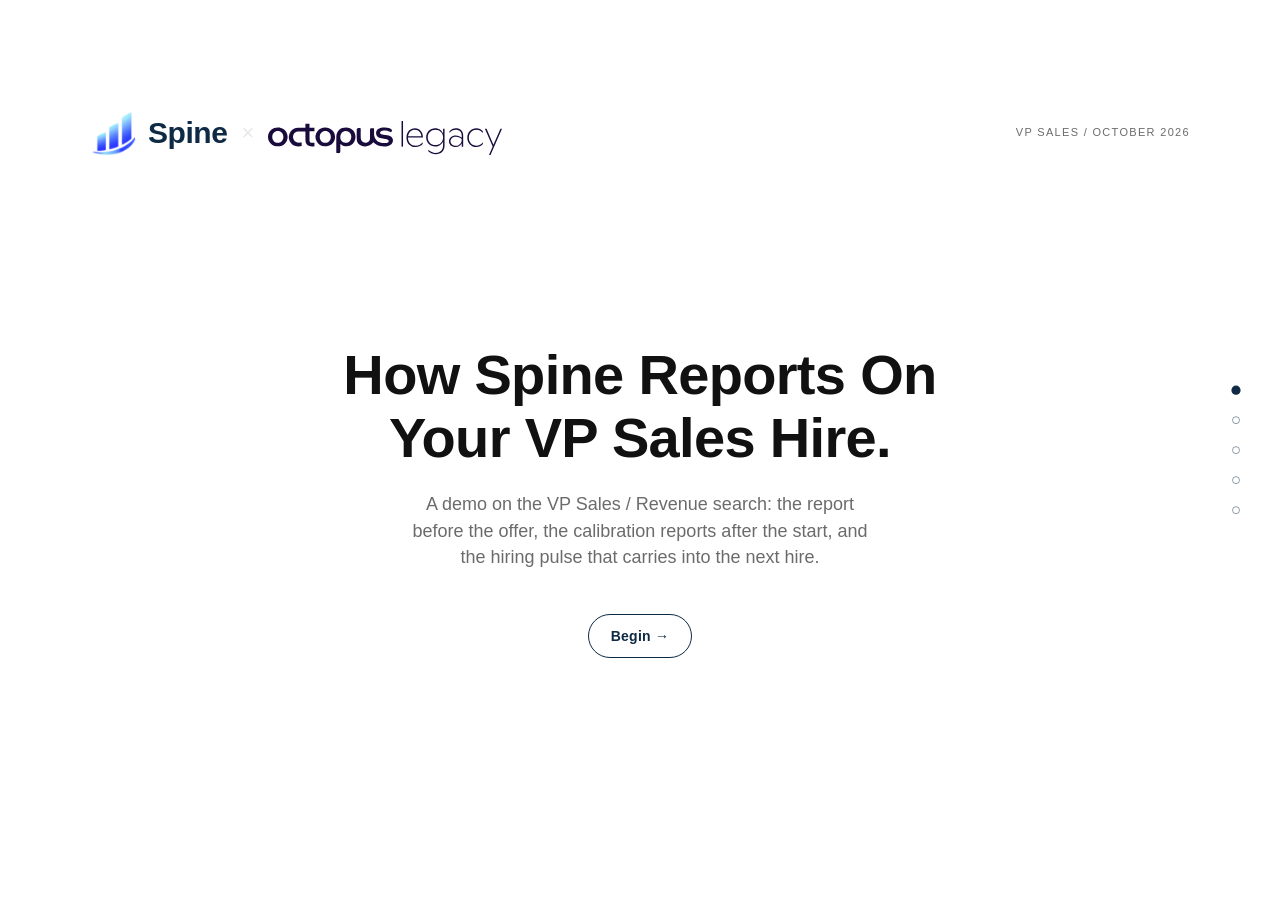
==== index.html @ 8cefb19d "Octopus Legacy reporting demo: VP Sales / Revenue Co-Authored-By: Claude Opus 5.5 <noreply@anthropic" ====
<!doctype html>
<html lang="en">
<head>
<meta charset="utf-8" />
<meta name="viewport" content="width=device-width,initial-scale=1" />
<title>Spine, Octopus Legacy</title>
<style>
  :root{
    --spine-icon-url:url("[data-uri]");
    --bg:#ffffff;
    --ink:#111111;
    --ink-soft:#2a2a2a;
    --navy:#0f2a44;
    --navy-soft:rgba(15,42,68,0.6);
    --muted:#6b6b6b;
    --rule:#e8e8e8;
    --rule-strong:#d8d8d8;
    --good:#2a6f3a;
    --bad:#a8201a;
    --warn:#b27a00;
    --paper:#fafaf8;
    --card-shadow:0 2px 8px rgba(15,42,68,0.04);
    --maxw:1100px;
  }

  *{box-sizing:border-box;}
  html,body{margin:0;padding:0;}
  html{scroll-behavior:smooth;}

  body{
    background:var(--bg);
    color:var(--ink);
    font-family:"Helvetica Neue", Helvetica, Arial, system-ui, sans-serif;
    font-size:15px;
    line-height:1.45;
    -webkit-font-smoothing:antialiased;
    -moz-osx-font-smoothing:grayscale;
  }

  .scroll-host{
    height:100vh;
    overflow-y:scroll;
    scroll-snap-type:y mandatory;
  }
  .scroll-host::-webkit-scrollbar{width:0;height:0;}

  section.snap{
    min-height:100vh;
    scroll-snap-align:start;
    padding:96px 32px;
    display:flex;
    flex-direction:column;
    justify-content:center;
  }
  .wrap{
    width:100%;
    max-width:var(--maxw);
    margin:0 auto;
  }

  /* TOPBAR — wordmark + meta on every section */
  .topbar{
    display:flex;
    align-items:center;
    justify-content:space-between;
    padding-bottom:28px;
  }
  .wordmark{
    display:inline-flex;
    align-items:center;
    gap:9px;
    color:#0f2a44;
    font-family:"Helvetica Neue", Helvetica, Arial, sans-serif;
    font-weight:600;
    font-size:22px;
    letter-spacing:-0.01em;
    text-decoration:none;
    line-height:1;
  }
  .spine-icon{
    display:inline-block;
    background-image:var(--spine-icon-url);
    background-repeat:no-repeat;
    background-size:contain;
    background-position:center;
    flex-shrink:0;
  }
  .wordmark .spine-icon{ width:38px; height:42px; }
  .wordmark.is-hero{ font-size:36px; gap:12px; letter-spacing:-0.015em; }
  .wordmark.is-hero .spine-icon{ width:46px; height:50px; }
  .doc-mast .spine-icon{ width:22px; height:24px; }
  .ev-mast .spine-icon{ width:14px; height:15px; }
  .thumb .th-mast .spine-icon, .stack-face .th-mast .spine-icon{ width:14px; height:15px; }
  /* Hero co-brand lockup — Spine × Beam */
  .cobrand{
    display:flex;
    align-items:center;
    gap:14px;
  }
  .cobrand .x{
    font-size:18px;
    font-weight:400;
    color:var(--rule);
    letter-spacing:-0.02em;
  }
  .cobrand .ft-mark{
    display:flex;
    align-items:center;
    gap:6px;
    font-size:18px;
    font-weight:700;
    color:var(--navy);
    letter-spacing:-0.005em;
    line-height:1;
  }
  .cobrand .ft-mark .ft-num{
    display:inline-block;
    background:var(--navy);
    color:#fff;
    padding:5px 8px 4px 8px;
    font-weight:800;
    font-size:14px;
    letter-spacing:0;
    line-height:1;
    border-radius:2px;
  }
  .cobrand.is-hero .ft-mark{ font-size:24px; }
  .cobrand.is-hero .ft-mark .ft-num{ font-size:18px; padding:6px 10px 5px 10px; }
  .cobrand.is-hero .x{ font-size:22px; }
  .cobrand .ft-mark.beam-mark{ display:inline-flex; align-items:center; }
  .cobrand .ft-mark.beam-mark img{ height:28px; width:auto; display:block; }
  .cobrand.is-hero .ft-mark.beam-mark img{ height:42px; }
  .meta{
    color:var(--muted);
    font-size:11px;
    letter-spacing:0.12em;
    text-transform:uppercase;
  }

  /* HERO */
  .hero-stage{
    flex:1;
    display:flex;
    flex-direction:column;
    align-items:center;
    justify-content:center;
    text-align:center;
    padding:24px 0 0 0;
  }
  .hero-stage h1{
    font-size:56px;
    font-weight:700;
    letter-spacing:-0.012em;
    color:var(--ink);
    margin:0 0 22px 0;
    line-height:1.12;
    max-width:22ch;
  }
  .hero-stage .sub{
    font-size:18px;
    color:var(--muted);
    margin:0 0 44px 0;
    max-width:46ch;
  }
  .pill{
    display:inline-flex;
    align-items:center;
    gap:8px;
    border:1px solid var(--navy);
    color:var(--navy);
    padding:11px 22px;
    border-radius:999px;
    font-size:14px;
    font-weight:600;
    text-decoration:none;
    letter-spacing:0.02em;
    transition:background .2s ease, color .2s ease;
  }
  .pill:hover{background:var(--navy); color:#fff;}
  .hero-stage .footnote{
    margin-top:80px;
    font-style:italic;
    color:var(--muted);
    font-size:13px;
  }

  /* EYEBROW + SECTION TITLE */
  .eyebrow{
    font-size:11px;
    color:var(--navy);
    text-transform:uppercase;
    letter-spacing:0.18em;
    font-weight:600;
    margin-bottom:14px;
  }
  h2.section-title{
    font-size:36px;
    font-weight:700;
    letter-spacing:-0.012em;
    line-height:1.12;
    margin:0 0 36px 0;
    color:var(--ink);
    max-width:24ch;
  }
  .body-copy{
    font-size:15.5px;
    color:var(--ink-soft);
    line-height:1.6;
    max-width:60ch;
    margin:0;
  }
  .body-copy + .body-copy{margin-top:12px;}

  /* TWO-COL — text + doc */
  .two-col{
    display:grid;
    grid-template-columns:40fr 55fr;
    gap:48px;
    align-items:center;
  }
  .two-col.flip{grid-template-columns:55fr 40fr;}
  .two-col .text-side{padding-top:0;}

  .doc-link{
    display:inline-flex;
    align-items:center;
    gap:8px;
    border:1px solid var(--navy);
    color:var(--navy);
    text-decoration:none;
    font-size:13px;
    font-weight:600;
    padding:9px 16px;
    margin-top:20px;
    letter-spacing:0.02em;
    transition:background .2s ease, color .2s ease;
  }
  .doc-link:hover{background:var(--navy); color:#fff;}

  /* SECTION 1 — three before/decide/after cards */
  .ctx-row{
    display:grid;
    grid-template-columns:repeat(3,1fr);
    gap:24px;
    margin-top:28px;
  }
  .ctx-card{
    background:#fff;
    border:1px solid var(--rule);
    box-shadow:var(--card-shadow);
    padding:28px;
    border-radius:4px;
  }
  .ctx-card .label{
    font-size:11px;
    color:var(--navy);
    text-transform:uppercase;
    letter-spacing:0.2em;
    font-weight:700;
    margin-bottom:18px;
  }
  .ctx-card .icon{
    width:44px;height:44px;
    display:block;
    margin-bottom:18px;
    color:var(--navy);
  }
  .ctx-card p{
    margin:0;
    font-size:14.5px;
    color:var(--ink-soft);
    line-height:1.55;
  }

  /* SLATE */
  .slate{
    display:grid;
    grid-template-columns:repeat(3,1fr);
    gap:48px;
    margin-bottom:48px;
  }
  .cand{display:flex; flex-direction:column; gap:14px;}
  .cand .name{
    font-size:18px;
    font-weight:700;
    color:var(--ink);
    letter-spacing:-0.01em;
  }
  .bar-row{display:flex; align-items:center; gap:14px;}
  .bar-track{
    width:200px;
    height:16px;
    background:#f3f3f3;
    border:1px solid var(--rule);
    position:relative;
    overflow:hidden;
  }
  .bar-fill{position:absolute; top:0;left:0;bottom:0;}
  .bar-pct{
    font-size:13px;
    color:var(--ink-soft);
    font-variant-numeric:tabular-nums;
    letter-spacing:0.02em;
  }
  .reco{
    font-size:12px;
    font-weight:700;
    letter-spacing:0.16em;
    text-transform:uppercase;
  }
  .reco.bad{color:var(--bad);}
  .reco.good{color:var(--good);}
  .read{
    font-size:14px;
    color:var(--muted);
    line-height:1.5;
    margin:0;
  }

  .callout{
    border:1px solid var(--navy);
    padding:28px 32px;
    text-align:center;
    font-size:18px;
    font-weight:700;
    color:var(--navy);
    letter-spacing:-0.01em;
    line-height:1.4;
    max-width:820px;
    margin:0 auto;
    background:#fff;
  }
  .callout .lede{display:block; color:var(--ink); font-weight:700;}
  .callout .tail{display:block; color:var(--navy); font-weight:700; margin-top:6px;}

  /* A4 — full-size doc preview */
  .a4{
    aspect-ratio: 1 / 1.414;
    background:#fff;
    border:1px solid var(--rule-strong);
    box-shadow:var(--card-shadow);
    padding:36px 40px;
    color:var(--ink);
    font-size:10.5px;
    line-height:1.5;
    position:relative;
    text-decoration:none;
    color:inherit;
    display:block;
  }
  .a4 .a4-top{
    display:flex;
    justify-content:space-between;
    align-items:center;
    margin-bottom:22px;
    padding-bottom:10px;
    border-bottom:1px solid var(--rule);
  }
  .a4 .a4-top .doc-mast{
    display:flex; align-items:center; gap:7px;
    color:var(--navy); font-weight:700;
    font-size:11px; letter-spacing:-0.01em;
  }
  .a4 .a4-top .doc-mark{
    font-size:8.5px;
    color:var(--muted);
    letter-spacing:0.16em;
    text-transform:uppercase;
  }
  .a4 h3{
    font-size:16px;
    font-weight:700;
    letter-spacing:-0.01em;
    color:var(--ink);
    margin:0 0 4px 0;
    line-height:1.2;
  }
  .a4 .a4-sub{
    font-size:10.5px;
    color:var(--muted);
    margin-bottom:14px;
    line-height:1.4;
  }
  .a4 .re{
    font-size:9.5px;
    color:var(--muted);
    text-transform:uppercase;
    letter-spacing:0.14em;
    margin-bottom:18px;
    border-top:1px solid var(--rule);
    border-bottom:1px solid var(--rule);
    padding:8px 0;
  }
  .a4 .re b{color:var(--navy); font-weight:600;}
  .a4 .re-row{display:flex; gap:24px; flex-wrap:wrap;}
  .a4 p{margin:0 0 9px 0;}
  .a4 p strong{color:var(--ink); font-weight:700;}
  .a4 .roman{
    border-top:1px solid var(--rule);
    padding-top:8px;
    margin-top:14px;
    margin-bottom:0;
    font-size:9.5px;
    color:var(--navy);
    font-weight:700;
    letter-spacing:0.14em;
    text-transform:uppercase;
  }
  .a4 .roman:first-of-type{margin-top:0;}
  .a4 .a4-foot{
    position:absolute;
    bottom:18px; left:40px; right:40px;
    display:flex;
    justify-content:space-between;
    font-size:8.5px;
    color:var(--muted);
    letter-spacing:0.14em;
    text-transform:uppercase;
    border-top:1px solid var(--rule);
    padding-top:8px;
  }

  /* Doc-link clickable cover */
  a.a4{transition:transform .25s ease, box-shadow .25s ease;}
  a.a4:hover{transform:translateY(-2px); box-shadow:0 6px 18px rgba(15,42,68,0.08);}

  /* Framework bars inside Doc 01 */
  .fw-row{display:flex; align-items:center; gap:8px; margin:5px 0;}
  .fw-row .fw-label{width:140px; font-size:9.5px; color:var(--ink-soft);}
  .fw-row .fw-bar{height:8px; background:var(--navy); border:none;}
  .fw-row .fw-pct{font-size:9.5px; color:var(--muted); width:30px; text-align:right;}
  .fw-row.boost .fw-bar{background:var(--navy);}
  .fw-row.boost .fw-label::after{content:" \2191"; color:var(--navy); font-weight:700;}

  /* Stack matrix inside Doc 02 */
  .mtx{width:100%; border-collapse:collapse; margin-top:6px; font-size:9.5px;}
  .mtx th{
    text-align:left;
    color:var(--navy);
    font-size:9px;
    letter-spacing:0.12em;
    text-transform:uppercase;
    font-weight:600;
    padding:5px 6px;
    border-bottom:1px solid var(--rule);
  }
  .mtx td{
    padding:5px 6px;
    border-bottom:1px solid var(--rule);
    color:var(--ink-soft);
  }
  .mtx td.cb{text-align:center;}
  .mtx .box{
    display:inline-block;
    width:11px; height:11px;
    border:1px solid var(--rule-strong);
    background:#fff;
  }
  .mtx td.lab{font-weight:600; color:var(--ink);}

  /* Score grid for Doc 03 */
  .score{margin-top:8px; font-size:9.5px;}
  .score-row{display:grid; grid-template-columns:140px repeat(5,28px); gap:6px; align-items:center; margin:3px 0;}
  .score-row .sl{color:var(--ink-soft);}
  .score-row .sb{
    height:18px;
    border:1px solid var(--rule-strong);
    background:#fff;
  }
  .score-head{display:grid; grid-template-columns:140px repeat(5,28px); gap:6px; margin-top:4px; font-size:8.5px; color:var(--muted); letter-spacing:0.12em; text-transform:uppercase;}
  .score-head .sl{visibility:hidden;}
  .score-head .sb{text-align:center;}
  .lined{
    margin-top:12px;
    border:1px solid var(--rule);
    height:42px;
    position:relative;
    background:
      repeating-linear-gradient(to bottom, transparent 0 13px, var(--rule) 13px 14px);
  }
  .lined .lined-lab{
    position:absolute;
    top:-7px; left:8px;
    background:#fff;
    padding:0 6px;
    font-size:8.5px;
    color:var(--navy);
    letter-spacing:0.14em;
    text-transform:uppercase;
    font-weight:600;
  }
  .cand-block{
    border-top:1px solid var(--rule);
    padding-top:10px;
    margin-top:12px;
  }
  .cand-block .cb-name{
    font-size:10px;
    color:var(--navy);
    letter-spacing:0.14em;
    text-transform:uppercase;
    font-weight:700;
    margin-bottom:6px;
  }

  /* SECTION 4 — evidence grid */
  /* SECTION 4 — candidate dossier as one stack, not eighteen icons */
  .stack{
    position:relative;
    width:100%;
    max-width:290px;
    height:330px;
    margin-left:auto;
  }
  .stack .sheet{
    position:absolute;
    width:250px;
    height:300px;
    border:1px solid var(--rule-strong);
    background:#fff;
  }
  .stack .sheet:nth-child(1){left:0;   top:28px; transform:rotate(-3deg);}
  .stack .sheet:nth-child(2){left:18px; top:14px; transform:rotate(1.8deg);}
  .stack .sheet:nth-child(3){left:38px; top:0;}
  .stack .stack-face{
    position:absolute;
    left:38px; top:0;
    width:250px;
    height:300px;
    border:1px solid var(--navy);
    background:#fff;
    padding:16px;
    display:flex;
    flex-direction:column;
    box-shadow:var(--card-shadow);
  }
  .stack .stack-face .th-lines{flex:1;}
  .stack .stack-face .th-foot{margin-top:auto;}

  .ev-foot{
    margin-top:24px;
    font-style:italic;
    color:var(--muted);
    font-size:13.5px;
  }

  .data-note{
    margin-top:12px;
    font-size:12px;
    line-height:1.45;
    color:var(--muted);
    max-width:120ch;
  }
  .data-note b{ color:var(--ink-soft); font-weight:700; }

  /* SECTION 7 — slate thumbnails */
  .thumbs-row{
    display:grid;
    grid-template-columns:repeat(4,1fr);
    gap:18px;
    margin-top:40px;
    align-items:stretch;
  }
  .thumb-side{
    width:100%;
    max-width:340px;
    justify-self:center;
    align-self:center;
  }
  .thumb-side .thumb{max-width:none;}
  .thumb.no-link{cursor:default;}
  .thumb{
    aspect-ratio: 14 / 19;
    background:#fff;
    border:1px solid var(--rule-strong);
    padding:14px 14px 12px;
    display:flex; flex-direction:column;
    text-decoration:none;
    color:inherit;
    box-shadow:var(--card-shadow);
    position:relative;
    transition:transform .2s ease, box-shadow .2s ease;
  }
  a.thumb:hover{transform:translateY(-2px); box-shadow:0 6px 16px rgba(15,42,68,0.1);}
  .thumb.recommend{border:2px solid var(--navy);}
  .thumb .th-mast, .stack-face .th-mast{
    display:flex; align-items:center; gap:6px;
    color:var(--navy); font-weight:700; font-size:11px;
    padding-bottom:8px;
    border-bottom:1px solid var(--rule);
    margin-bottom:10px;
  }
  .thumb .th-tag{
    display:inline-block;
    font-size:8.5px;
    color:#fff;
    background:var(--navy);
    padding:2px 6px;
    letter-spacing:0.16em;
    text-transform:uppercase;
    font-weight:700;
    margin-bottom:8px;
    align-self:flex-start;
  }
  .thumb .th-eyebrow, .stack-face .th-eyebrow{
    font-size:8.5px;
    color:var(--navy);
    letter-spacing:0.18em;
    text-transform:uppercase;
    font-weight:700;
    margin-bottom:6px;
  }
  .thumb .th-title, .stack-face .th-title{
    font-size:11.5px;
    font-weight:700;
    color:var(--ink);
    line-height:1.2;
    letter-spacing:-0.01em;
    margin-bottom:10px;
  }
  .thumb .th-lines, .stack-face .th-lines{flex:1; display:flex; flex-direction:column; gap:4px; justify-content:flex-start;}
  .thumb .th-lines span, .stack-face .th-lines span{height:2px; background:var(--rule); display:block;}
  .thumb .th-lines span:nth-child(odd), .stack-face .th-lines span:nth-child(odd){width:92%;}
  .thumb .th-lines span:nth-child(3n), .stack-face .th-lines span:nth-child(3n){width:78%;}
  .thumb .th-lines span:nth-child(5n), .stack-face .th-lines span:nth-child(5n){width:64%;}
  .thumb.slate-thumb .th-mini{
    display:grid; grid-template-columns:repeat(3,1fr); gap:6px;
    margin-top:8px;
  }
  .thumb.slate-thumb .th-mini .col{
    display:flex; flex-direction:column; gap:3px;
    padding:6px 4px;
    border:1px solid var(--rule);
  }
  .thumb.slate-thumb .col .nm{font-size:7.5px; font-weight:700; color:var(--ink); letter-spacing:-0.01em;}
  .thumb.slate-thumb .col .bb{height:4px; background:var(--rule);}
  .thumb.slate-thumb .col.a .bb{width:46%; background:var(--navy-soft);}
  .thumb.slate-thumb .col.b .bb{width:72%; background:var(--navy);}
  .thumb.slate-thumb .col.c .bb{width:22%; background:#cccccc;}
  .thumb .th-foot, .stack-face .th-foot{
    margin-top:auto; padding-top:8px;
    font-size:8px; color:var(--muted);
    letter-spacing:0.14em; text-transform:uppercase;
    border-top:1px solid var(--rule);
    display:flex; justify-content:space-between;
  }

  /* SECTION 8 — timeline + thumbnails + verdict */
  .timeline{margin-bottom:32px;}
  .tl-row{
    position:relative;
    display:grid;
    grid-template-columns:repeat(3,1fr);
    gap:0;
    align-items:start;
  }
  .tl-line{
    position:absolute;
    left:8%; right:8%;
    top:11px;
    height:1px;
    background:var(--rule);
    z-index:0;
  }
  .tl-arrow{
    position:absolute;
    left:83.4%; top:6px;
    transform:translateX(-19px);
    width:0;height:0;
    border-left:8px solid var(--navy);
    border-top:5px solid transparent;
    border-bottom:5px solid transparent;
  }
  .checkpoint{
    position:relative;
    z-index:1;
    text-align:center;
    padding:0 12px;
    display:flex; flex-direction:column; align-items:center;
  }
  .dot{
    width:22px;height:22px;
    border-radius:50%;
    background:#fff;
    border:1.5px solid var(--navy);
    margin:0 auto 14px auto;
    display:flex;align-items:center;justify-content:center;
    color:var(--navy);
    font-size:11px;
    font-weight:700;
  }
  .checkpoint .cp-label{
    font-size:13px;
    font-weight:700;
    color:var(--ink);
    letter-spacing:-0.005em;
    margin-bottom:4px;
  }
  .checkpoint .cp-cap{
    font-size:13px;
    color:var(--muted);
    margin-bottom:18px;
  }
  .checkpoint .thumb{width:100%; max-width:200px;}

  .verdict-row{
    display:grid;
    grid-template-columns:1fr 1fr;
    gap:24px;
    margin-top:28px;
  }
  .verdict-card{
    border:1px solid var(--rule);
    border-left:4px solid var(--navy);
    background:#fff;
    padding:22px 26px;
    box-shadow:var(--card-shadow);
  }
  .verdict-card.green{border-left-color:var(--good);}
  .verdict-card.amber{border-left-color:var(--warn);}
  a.verdict-card{text-decoration:none; color:inherit; cursor:pointer; transition:transform .2s ease, box-shadow .2s ease;}
  a.verdict-card:hover{transform:translateY(-2px); box-shadow:0 6px 16px rgba(15,42,68,0.1);}
  .verdict-card .vt{
    font-size:13px;
    font-weight:700;
    letter-spacing:0.05em;
    text-transform:uppercase;
    margin-bottom:10px;
  }
  .verdict-card.green .vt{color:var(--good);}
  .verdict-card.amber .vt{color:var(--warn);}
  .verdict-card p{
    margin:0;
    font-size:14px;
    color:var(--ink-soft);
    line-height:1.55;
  }

  /* Day-90 thumbnail special */
  .thumb.day90 .th-verdict{
    background:var(--navy);
    color:#fff;
    margin:-14px -14px 10px -14px;
    padding:10px 14px;
    display:flex; align-items:center; gap:10px;
  }
  .thumb.day90 .th-verdict .v-letter{
    font-size:22px; font-weight:700; letter-spacing:-0.02em;
  }
  .thumb.day90 .th-verdict .v-text{
    font-size:9px; line-height:1.3; color:rgba(255,255,255,0.85);
  }
  .thumb .status-row{display:flex; gap:6px; margin-top:6px;}
  .thumb .status-row .pip{
    flex:1; height:5px; background:var(--good);
  }
  .thumb .intervention{
    margin-top:10px;
    border-left:3px solid var(--warn);
    padding:5px 8px;
    background:#fbf6ec;
    font-size:8px;
    color:var(--ink);
    letter-spacing:0.04em;
    line-height:1.35;
  }
  .thumb .intervention b{color:var(--warn); letter-spacing:0.14em; text-transform:uppercase; font-size:7.5px; display:block; margin-bottom:2px;}
  .thumb .ttsd{
    display:grid; grid-template-columns:repeat(3,1fr);
    gap:4px; margin-top:8px;
  }
  .thumb .ttsd .lab{
    font-size:7.5px;
    color:var(--navy);
    letter-spacing:0.14em;
    text-transform:uppercase;
    font-weight:700;
    text-align:center;
  }

  /* SECTION 9 — offer */
  .offer-row{
    display:grid;
    grid-template-columns:1fr 1fr;
    gap:32px;
    align-items:stretch;
  }
  .offer-card{
    background:#fff;
    border:1px solid var(--rule);
    padding:38px 40px;
    box-shadow:var(--card-shadow);
    display:flex; flex-direction:column;
  }
  .offer-card h3{
    font-size:24px;
    font-weight:700;
    color:var(--navy);
    margin:0 0 10px 0;
    letter-spacing:-0.01em;
  }
  .offer-card .lead{
    color:var(--ink-soft);
    font-size:15px;
    line-height:1.55;
    margin:0 0 22px 0;
  }
  .offer-bullets{list-style:none; padding:0; margin:0 0 22px 0;}
  .offer-bullets li{
    display:flex; gap:12px;
    margin-bottom:14px;
    font-size:14px;
    color:var(--ink-soft);
    line-height:1.5;
  }
  .offer-bullets .b-num{
    flex:0 0 22px;
    width:22px; height:22px;
    border-radius:50%;
    border:1.5px solid var(--navy);
    color:var(--navy);
    font-size:11px; font-weight:700;
    display:flex; align-items:center; justify-content:center;
    margin-top:1px;
  }
  .fee-table{
    width:100%;
    border-collapse:collapse;
    margin:0 0 20px 0;
    font-size:14px;
    color:var(--ink-soft);
  }
  .fee-table thead th{
    font-size:10.5px;
    letter-spacing:0.14em;
    text-transform:uppercase;
    font-weight:700;
    color:var(--muted);
    text-align:left;
    padding:0 0 6px 0;
    border-bottom:1px solid var(--ink);
  }
  .fee-table thead th:last-child{text-align:right;}
  .fee-table tbody td{
    padding:7px 0;
    border-bottom:1px solid #f0f0f0;
  }
  .fee-table tbody td:last-child{
    text-align:right;
    font-weight:700;
    color:var(--navy);
  }
  .offer-card hr{
    border:none;
    border-top:1px solid var(--rule);
    margin:14px 0 18px 0;
  }
  .fee-eyebrow{
    font-size:11px;
    color:var(--navy);
    letter-spacing:0.18em;
    text-transform:uppercase;
    font-weight:700;
    margin-bottom:6px;
  }
  .fee{
    font-size:32px;
    font-weight:700;
    color:var(--navy);
    letter-spacing:-0.015em;
    line-height:1;
    margin-bottom:8px;
  }
  .fee-fine{font-size:13px; color:var(--muted); margin:0;}
  .offer-card .guarantee{
    margin-top:18px;
    font-style:italic;
    color:var(--muted);
    font-size:13px;
    line-height:1.5;
  }

  .cta-card{
    text-align:left;
    justify-content:center;
  }
  .cta-card h3{margin-bottom:14px;}
  .cta-card .cta-body{
    color:var(--ink-soft);
    font-size:15.5px;
    line-height:1.55;
    margin:0 0 28px 0;
  }
  .cta-btn{
    display:inline-flex;
    align-items:center; gap:10px;
    background:var(--navy);
    color:#fff;
    text-decoration:none;
    padding:14px 22px;
    font-size:15px;
    font-weight:600;
    letter-spacing:0.01em;
    align-self:flex-start;
    transition:background .2s ease;
  }
  .cta-btn:hover{background:#0a1c2e;}
  .cta-foot{
    margin-top:18px;
    color:var(--muted);
    font-size:13px;
  }

  /* FOOTER */
  footer{
    border-top:1px solid var(--rule);
    padding:24px 32px;
    text-align:left;
  }
  footer .wrap{
    color:var(--muted);
    font-size:12px;
    letter-spacing:0.04em;
  }

  /* SIDE NAV */
  .sidenav{
    position:fixed;
    left:28px;
    top:50%;
    transform:translateY(-50%);
    z-index:50;
    display:flex;
    flex-direction:column;
    gap:14px;
  }
  .sidenav button{
    all:unset;
    display:flex;
    align-items:center;
    gap:12px;
    cursor:pointer;
    color:var(--navy);
    font-size:11px;
    text-transform:uppercase;
    letter-spacing:0.16em;
    opacity:0.45;
    transition:opacity .25s ease;
  }
  .sidenav button:hover{opacity:1;}
  .sidenav .sd-dot{
    width:8px;height:8px;
    border-radius:50%;
    border:1.25px solid var(--navy);
    background:transparent;
    transition:background .25s ease, transform .25s ease;
    flex:0 0 auto;
  }
  .sidenav button.active{opacity:1;}
  .sidenav button.active .sd-dot{background:var(--navy); transform:scale(1.15);}
  .sidenav .sd-label{
    white-space:nowrap;
    transition:opacity .25s ease, max-width .25s ease;
    max-width:0;
    overflow:hidden;
    opacity:0;
  }
  .sidenav button:hover .sd-label{
    max-width:240px;
    opacity:1;
  }

  /* COMPACT — slides 3, 6, 7, 9 (fit without scrolling) */
  section.snap.compact{padding-top:64px !important; padding-bottom:64px !important;}
  section.snap.compact .topbar{margin-bottom:18px;}
  section.snap.compact .eyebrow{margin-bottom:10px;}
  section.snap.compact h2.section-title{font-size:30px; margin-bottom:22px;}
  section.snap.compact .body-copy{font-size:14.5px; line-height:1.55;}
  section.snap.compact .body-copy + .body-copy{margin-top:9px;}
  section.snap.compact .two-col, section.snap.compact .two-col.flip{gap:48px !important;}
  section.snap.compact .a4{max-height:520px !important;}
  section.snap#sec-2 .slate{margin-bottom:20px;}
  section.snap#sec-2 .callout{padding:18px 24px; margin-bottom:24px;}
  section.snap#sec-2 .thumbs-row{gap:16px;}
  section.snap#sec-2 .cand{gap:10px;}

  /* Slate entry animation — bars sweep + text fades in when sec-7 enters viewport */
  section.snap#sec-2 .cand .bar-fill{
    transform:scaleX(0);
    transform-origin:left center;
    transition:transform 1.1s cubic-bezier(0.22, 1, 0.36, 1);
  }
  section.snap#sec-2 .cand .bar-pct,
  section.snap#sec-2 .cand .reco,
  section.snap#sec-2 .cand .read{
    opacity:0;
    transform:translateY(6px);
    transition:opacity 0.55s ease, transform 0.55s ease;
  }
  section.snap#sec-2 .callout{
    opacity:0;
    transform:translateY(8px);
    transition:opacity 0.7s ease, transform 0.7s ease;
  }
  section.snap#sec-2.is-visible .cand .bar-fill{transform:scaleX(1);}
  section.snap#sec-2.is-visible .cand .bar-pct,
  section.snap#sec-2.is-visible .cand .reco,
  section.snap#sec-2.is-visible .cand .read{
    opacity:1;
    transform:translateY(0);
  }
  section.snap#sec-2.is-visible .callout{
    opacity:1;
    transform:translateY(0);
    transition-delay:1.55s;
  }
  /* Cross-candidate stagger — Candidate 1 → Candidate 2 → Candidate 3 */
  section.snap#sec-2.is-visible .cand:nth-child(1) .bar-fill{transition-delay:0.15s;}
  section.snap#sec-2.is-visible .cand:nth-child(2) .bar-fill{transition-delay:0.55s;}
  section.snap#sec-2.is-visible .cand:nth-child(3) .bar-fill{transition-delay:0.95s;}
  section.snap#sec-2.is-visible .cand:nth-child(1) .bar-pct,
  section.snap#sec-2.is-visible .cand:nth-child(1) .reco{transition-delay:0.45s;}
  section.snap#sec-2.is-visible .cand:nth-child(1) .read{transition-delay:0.65s;}
  section.snap#sec-2.is-visible .cand:nth-child(2) .bar-pct,
  section.snap#sec-2.is-visible .cand:nth-child(2) .reco{transition-delay:0.85s;}
  section.snap#sec-2.is-visible .cand:nth-child(2) .read{transition-delay:1.05s;}
  section.snap#sec-2.is-visible .cand:nth-child(3) .bar-pct,
  section.snap#sec-2.is-visible .cand:nth-child(3) .reco{transition-delay:1.25s;}
  section.snap#sec-2.is-visible .cand:nth-child(3) .read{transition-delay:1.45s;}

  /* SEC-8 — one continuous sweep, eased the same way as the sec-7 slate bars:
     soft start, cruise, soft settle. Thumbnails stay static. */
  @keyframes tl-walk{
    0%   {left:8%;    opacity:0;}
    5%   {opacity:1;}
    100% {left:83.4%; opacity:1;}
  }
  @keyframes tl-draw{
    from {transform:scaleX(0);}
    to   {transform:scaleX(.898);}
  }
  section.snap#sec-3 .tl-line{
    transform:scaleX(0);
    transform-origin:left center;
  }
  section.snap#sec-3 .tl-arrow{opacity:0;}
  section.snap#sec-3 .checkpoint:nth-child(5) .dot{ font-size:9px; letter-spacing:-0.04em; min-width:22px; max-width:22px; flex:0 0 22px; overflow:hidden; }
  section.snap#sec-3 .checkpoint .dot{
    opacity:0;
    transform:scale(.82);
    transition:opacity .55s ease, transform .55s cubic-bezier(0.22, 1, 0.36, 1);
  }
  section.snap#sec-3 .checkpoint .cp-label,
  section.snap#sec-3 .checkpoint .cp-cap{
    opacity:0;
    transform:translateY(6px);
    transition:opacity .55s ease, transform .55s ease;
  }

  section.snap#sec-3.is-visible .tl-line{
    animation:tl-draw 2.6s ease-in-out forwards;
  }
  section.snap#sec-3.is-visible .tl-arrow{
    animation:tl-walk 2.6s ease-in-out forwards;
  }
  section.snap#sec-3.is-visible .checkpoint .dot,
  section.snap#sec-3.is-visible .checkpoint .cp-label,
  section.snap#sec-3.is-visible .checkpoint .cp-cap{opacity:1; transform:none;}
  /* .tl-row children: .tl-line, .tl-arrow, then the three checkpoints.
     The eased arrow reaches 45 / 90 / 180 at 0.61s, 1.39s and 2.60s. */
  section.snap#sec-3.is-visible .checkpoint:nth-child(3) .dot{transition-delay:.42s;}
  section.snap#sec-3.is-visible .checkpoint:nth-child(3) .cp-label{transition-delay:.56s;}
  section.snap#sec-3.is-visible .checkpoint:nth-child(3) .cp-cap{transition-delay:.64s;}
  section.snap#sec-3.is-visible .checkpoint:nth-child(4) .dot{transition-delay:1.20s;}
  section.snap#sec-3.is-visible .checkpoint:nth-child(4) .cp-label{transition-delay:1.34s;}
  section.snap#sec-3.is-visible .checkpoint:nth-child(4) .cp-cap{transition-delay:1.42s;}
  section.snap#sec-3.is-visible .checkpoint:nth-child(5) .dot{transition-delay:2.36s;}
  section.snap#sec-3.is-visible .checkpoint:nth-child(5) .cp-label{transition-delay:2.50s;}
  section.snap#sec-3.is-visible .checkpoint:nth-child(5) .cp-cap{transition-delay:2.58s;}

  @media (prefers-reduced-motion: reduce){
    section.snap#sec-2 .cand .bar-fill,
    section.snap#sec-2 .cand .bar-pct,
    section.snap#sec-2 .cand .reco,
    section.snap#sec-2 .cand .read,
    section.snap#sec-2 .callout,
    section.snap#sec-3 .tl-line,
    section.snap#sec-3 .tl-arrow,
    section.snap#sec-3 .checkpoint .dot,
    section.snap#sec-3 .checkpoint .cp-label,
    section.snap#sec-3 .checkpoint .cp-cap{
      opacity:1 !important;
      transition:none !important;
      animation:none !important;
    }
    section.snap#sec-2 .cand .bar-fill,
    section.snap#sec-2 .cand .bar-pct,
    section.snap#sec-2 .cand .reco,
    section.snap#sec-2 .cand .read,
    section.snap#sec-2 .callout,
    section.snap#sec-3 .checkpoint .dot,
    section.snap#sec-3 .checkpoint .cp-label,
    section.snap#sec-3 .checkpoint .cp-cap{transform:none !important;}
    section.snap#sec-3 .tl-line{transform:scaleX(.898) !important;}
    section.snap#sec-3 .tl-arrow{transform:translateX(-19px) !important;}
  }

  section.snap#sec-3.compact .timeline{margin-bottom:20px;}
  section.snap#sec-3.compact .checkpoint .thumb{max-width:180px;}
  section.snap#sec-5.compact .offer-card{padding:26px 30px;}
  section.snap#sec-5 .fee-table{margin-bottom:16px;}
  section.snap#sec-5 .offer-bullets li{margin-bottom:11px;}
  section.snap#sec-5 .offer-card .lead{margin-bottom:16px;}
  section.snap#sec-5.compact .fee{font-size:36px; margin:6px 0;}

  /* RESPONSIVENESS */
  @media (max-width:1000px){
    .ctx-row, .slate, .verdict-row, .offer-row, .thumbs-row{grid-template-columns:1fr; gap:20px;}
    .two-col, .two-col.flip{grid-template-columns:1fr;}
    .stack{margin:0 auto;}
    h2.section-title{font-size:28px;}
    .hero-stage h1{font-size:40px;}
  }

  /* PHONES — the side nav and the masthead meta both collide with content
     at this width, so drop them and let the copy have the full column. */
  @media (max-width:700px){
    .sidenav{display:none !important;}
    .topbar .meta{display:none;}
    section.snap{padding:56px 20px;}
    .hero-stage h1{font-size:32px; max-width:100%;}
    .hero-stage .sub{font-size:16px; margin-bottom:32px;}
    .hero-stage .footnote{margin-top:44px; font-size:12px;}
    .cobrand.is-hero .ft-mark.beam-mark img{height:34px;}
    h2.section-title{font-size:25px;}
    .body-copy{font-size:14.5px;}
    .stack{max-width:230px; height:265px;}
    .stack .sheet, .stack .stack-face{width:200px; height:240px;}
    .stack .sheet:nth-child(2){left:14px;}
    .stack .sheet:nth-child(3), .stack .stack-face{left:28px;}

    /* Document thumbnails are 14:19, so at full phone width they become
       475px tall and blow the section out. Cap and centre them. */
    .thumb-side .thumb{max-width:230px; margin:0 auto;}
    .thumbs-row{grid-template-columns:1fr 1fr; gap:14px; margin-top:26px;}
    .slate{gap:26px; margin-bottom:26px;}

    /* Step 07: a three-column timeline does not survive 390px. Stack it. */
    section.snap#sec-3 .tl-row{grid-template-columns:1fr; gap:26px;}
    section.snap#sec-3 .tl-line,
    section.snap#sec-3 .tl-arrow{display:none;}
    section.snap#sec-3 .checkpoint{padding:0;}
    section.snap#sec-3 .checkpoint .thumb{max-width:230px; margin:0 auto;}
    section.snap#sec-3.compact .checkpoint .thumb{max-width:230px;}
    /* With the arrow gone, do not hold the checkpoints back on a delay. */
    section.snap#sec-3 .checkpoint .dot,
    section.snap#sec-3 .checkpoint .cp-label,
    section.snap#sec-3 .checkpoint .cp-cap{
      opacity:1 !important; transform:none !important; transition-delay:0s !important;
    }
  }

  /* PRINT */
  @page{size: Letter landscape; margin: 0.5in;}
  @media print{
    html, body{background:#fff !important; height:auto !important; overflow:visible !important; -webkit-print-color-adjust:exact; print-color-adjust:exact;}
    .sidenav{display:none !important;}
    .scroll-host{height:auto !important; overflow:visible !important; scroll-snap-type:none !important; display:block !important;}
    section.snap{min-height:0 !important; height:auto !important; padding:24px 0 !important; display:block !important; break-before:page; page-break-before:always; break-inside:avoid; page-break-inside:avoid;}
    section.snap:first-of-type{break-before:auto; page-break-before:auto;}
    .wrap{max-width:none !important; width:100% !important;}
    .a4{aspect-ratio:auto !important;}
    .a4 .a4-foot{position:static !important; margin-top:14px;}
    .verdict-row, .offer-row, .thumbs-row, .ctx-row, .slate{break-inside:avoid; page-break-inside:avoid;}
    a.a4, .thumb, .stack .stack-face{box-shadow:none !important;}
  }

  mark{ background:#fff59d; color:inherit; padding:0 2px; border-radius:2px;
        -webkit-print-color-adjust:exact; print-color-adjust:exact; }

  /* Octopus Legacy text mark */
  .cobrand .ft-mark.ol-mark{ font-size:26px; font-weight:700; color:var(--ink); letter-spacing:-0.01em; }
  .cobrand.is-hero .ft-mark.ol-mark{ font-size:30px; }
  /* Hiring pulse */
  .pulse-row{ display:grid; grid-template-columns:repeat(3,1fr); gap:0; margin-top:28px; position:relative; }
  .pulse-card{ background:#fff; border:1px solid var(--rule); box-shadow:var(--card-shadow); padding:24px 26px; margin-right:28px; position:relative; }
  .pulse-card:last-child{ margin-right:0; }
  .pulse-card:not(:last-child)::after{ content:"\2192"; position:absolute; right:-24px; top:50%; transform:translateY(-50%); color:var(--navy); font-weight:700; font-size:20px; }
  .pulse-card .step{ font-size:11px; color:var(--navy); text-transform:uppercase; letter-spacing:0.2em; font-weight:700; margin-bottom:8px; }
  .pulse-card h4{ font-size:17px; margin:0 0 12px 0; color:var(--ink); letter-spacing:-0.01em; }
  .pulse-card .k{ font-size:11px; color:var(--muted); text-transform:uppercase; letter-spacing:0.14em; font-weight:700; margin:12px 0 4px 0; }
  .pulse-card p{ margin:0; font-size:14px; color:var(--ink-soft); line-height:1.5; }
  .pulse-card.next{ border-style:dashed; box-shadow:none; }
  .pulse-cta{ display:flex; gap:16px; margin-top:28px; flex-wrap:wrap; }
  @media (max-width:900px){
    .pulse-row{ grid-template-columns:1fr; gap:28px; }
    .pulse-card{ margin-right:0; }
    .pulse-card:not(:last-child)::after{ content:"\2193"; right:auto; left:50%; top:auto; bottom:-26px; transform:translateX(-50%); }
  }
  mark.rev{ background:#e9d5ff; color:inherit; padding:0 2px; -webkit-print-color-adjust:exact; print-color-adjust:exact; }
  .cobrand .ft-mark.ol-logo img{ height:24px; width:auto; display:block; }
  .cobrand.is-hero .ft-mark.ol-logo img{ height:34px; }
  .cobrand .ft-mark.ol-logo{ position:relative; top:5px; }
  .cobrand .ft-mark.ol-logo.rev-box{ outline:3px solid #e9d5ff; outline-offset:6px; }
  @media (max-width:700px){
    .cobrand.is-hero{ flex-wrap:wrap; row-gap:10px; }
    .cobrand.is-hero .ft-mark.ol-logo img{ height:22px; }
    .cobrand .ft-mark.ol-logo{ top:3px; }
  }
  .reco.mid{ color:var(--warn); }
  @media (min-width:701px){
    section.snap#sec-2 .thumbs-row{ display:flex; justify-content:center; gap:40px; margin-top:44px; }
    section.snap#sec-2 .thumbs-row .thumb{ width:240px; flex:0 0 240px; }
  }
</style>
</head>
<body>


<!-- SVG icon sprite -->
<svg width="0" height="0" style="position:absolute" aria-hidden="true" focusable="false">
  <defs>
    <symbol id="ic-search" viewBox="0 0 48 48">
      <g fill="none" stroke="currentColor" stroke-width="2.4" stroke-linecap="round" stroke-linejoin="round">
        <circle cx="21" cy="21" r="11"></circle>
        <line x1="29" y1="29" x2="38" y2="38"></line>
      </g>
    </symbol>
    <symbol id="ic-check" viewBox="0 0 48 48">
      <g fill="none" stroke="currentColor" stroke-width="2.4" stroke-linecap="round" stroke-linejoin="round">
        <circle cx="24" cy="24" r="16"></circle>
        <polyline points="16,25 22,31 33,18"></polyline>
      </g>
    </symbol>
    <symbol id="ic-clock" viewBox="0 0 48 48">
      <g fill="none" stroke="currentColor" stroke-width="2.4" stroke-linecap="round" stroke-linejoin="round">
        <circle cx="24" cy="24" r="16"></circle>
        <polyline points="24,14 24,24 32,28"></polyline>
      </g>
    </symbol>
  </defs>
</svg>

<!-- SIDE NAV -->
<nav class="sidenav" aria-label="Section navigation">
  <button data-target="sec-1" class="active"><span class="sd-dot"></span><span class="sd-label">What does Spine do?</span></button>
  <button data-target="sec-2"><span class="sd-dot"></span><span class="sd-label">The decision report</span></button>
  <button data-target="sec-3"><span class="sd-dot"></span><span class="sd-label">Calibrate &amp; validate</span></button>
  <button data-target="sec-4"><span class="sd-dot"></span><span class="sd-label">Building your hiring pulse</span></button>
  <button data-target="sec-5"><span class="sd-dot"></span><span class="sd-label">The terms</span></button>
</nav>

<main class="scroll-host" id="scroller">

  <!-- SECTION 0 — Hero -->
  <section class="snap" id="sec-0" data-screen-label="00 Hero">
    <div class="wrap" style="display:flex; flex-direction:column; flex:1;">
      <div class="topbar">
        <div class="cobrand is-hero">
          <a class="wordmark is-hero" href="#sec-0" style="font-size: 30px;">
            <span class="spine-icon" aria-hidden="true"></span>
            <span>Spine</span>
          </a>
          <span class="x">×</span>
          <span class="ft-mark ol-logo" style="display:inline-flex;align-items:center;"><img src="assets/octopus-legacy-logo.svg" alt="Octopus Legacy"></span>
        </div>
        <div class="meta">VP SALES / OCTOBER 2026</div>
      </div>
      <div class="hero-stage">
        <h1>How Spine Reports On<br>Your VP Sales Hire.</h1>
        <p class="sub">A demo on the VP Sales / Revenue search: the report before the offer, the calibration reports after the start, and the hiring pulse that carries into the next hire.</p>
        <a class="pill" href="#sec-1">Begin →</a>
      </div>
    </div>
  </section>

  <!-- SECTION 1 — What Spine does -->
  <section class="snap" id="sec-1" data-screen-label="01 What Spine does">
    <div class="wrap">
      <div class="topbar">
        <a class="wordmark" href="#sec-0"><span class="spine-icon" aria-hidden="true"></span><span>Spine</span></a>
        
      </div>
      <div class="eyebrow">What does Spine do?</div>
      <h2 class="section-title">We find the right leader, then prove the hire works.</h2>
      <p class="body-copy">Octopus Legacy went from about 40 people to 200 in a few years, and the leadership team is now catching up with the business. The VP Sales / Revenue sets how the partnership channel and its team of about 20 scale towards 50,000 cases.</p>
      <p class="body-copy">A hire at this level is too expensive to judge on a CV and a good final round. Spine puts every hire in writing: what the evidence says before the offer, how the person is tracking once they start, and what that teaches you about the next hire.</p>

      <div class="ctx-row">
        <div class="ctx-card">
          <svg class="icon" viewBox="0 0 48 48"><use href="#ic-search"></use></svg>
          <div class="label">Evidence-led decision making</div>
          <p>One decision report per final candidate and a side-by-side final round review. Every claim cites its evidence.</p>
        </div>
        <div class="ctx-card">
          <svg class="icon" viewBox="0 0 48 48"><use href="#ic-clock"></use></svg>
          <div class="label">Calibrate &amp; validate your hire</div>
          <p>A calibration report at Day 30, 60 and 90 against the outcomes agreed at kick-off: on track, off track, and what to change.</p>
        </div>
        <div class="ctx-card">
          <svg class="icon" viewBox="0 0 48 48"><use href="#ic-check"></use></svg>
          <div class="label">Building your hiring pulse</div>
          <p>Each verdict feeds Octopus Legacy&rsquo;s hiring pulse, so the bar for the next hire is written from evidence.</p>
        </div>
      </div>
    </div>
  </section>

  <!-- SECTION 2 — Decision report -->
  <section class="snap compact" id="sec-2" data-screen-label="02 Decision report">
    <div class="wrap">
      <div class="topbar">
        <a class="wordmark" href="#sec-0"><span class="spine-icon" aria-hidden="true"></span><span>Spine</span></a>
        
      </div>
      <div class="eyebrow">The decision report</div>
      <h2 class="section-title">Three final candidates. One recommendation, in writing.</h2>

      <div class="slate">
        <div class="cand">
          <div class="name">Candidate 1</div>
          <div class="bar-row">
            <div class="bar-track"><div class="bar-fill" style="width:46%; background:rgba(15,42,68,0.6);"></div></div>
            <div class="bar-pct">APP 30–46%</div>
          </div>
          <div class="reco mid">Worth a second look</div>
          <p class="read">Strong enterprise software record. Every partnership was signed by a product that sold itself, with no service behind it to scale.</p>
        </div>
        <div class="cand">
          <div class="name">Candidate 2</div>
          <div class="bar-row">
            <div class="bar-track"><div class="bar-fill" style="width:76%; background:#0f2a44;"></div></div>
            <div class="bar-pct">APP 60–76%</div>
          </div>
          <div class="reco good">Strong recommend</div>
          <p class="read">Built a pension-provider referral channel at a consumer fintech from nothing to a third of new customers. Consultative with older customers.</p>
        </div>
        <div class="cand">
          <div class="name">Candidate 3</div>
          <div class="bar-row">
            <div class="bar-track"><div class="bar-fill" style="width:34%; background:#cccccc;"></div></div>
            <div class="bar-pct">APP 18–34%</div>
          </div>
          <div class="reco bad">Decline</div>
          <p class="read">Best in the room. Two references describe pressure on customers to hit the number, the profile that has not worked here before.</p>
        </div>
      </div>

      <div class="callout">
        <span class="lede">Candidate 3 gave the best interview.</span>
        <span class="tail">Candidate 2 has the stronger track record, and is the better hire.</span>
      </div>

      <div class="thumbs-row">
        <a class="thumb" href="docs/01 - Final Round Review.html" target="_blank" rel="noopener">
          <div class="th-mast"><span class="spine-icon" aria-hidden="true"></span><span>Spine</span></div>
          <div class="th-eyebrow">Final round review</div>
          <div class="th-title">All three candidates</div>
          <div class="th-lines"><span></span><span></span><span></span><span></span><span></span><span></span><span></span></div>
          <div class="th-foot"><span>Doc 01</span><span>1 page</span></div>
        </a>
        <a class="thumb recommend" href="docs/02 - Decision Report - Candidate 2.html" target="_blank" rel="noopener">
          <div class="th-mast"><span class="spine-icon" aria-hidden="true"></span><span>Spine</span></div>
          <span class="th-tag">Recommend</span><div class="th-eyebrow">Decision report</div>
          <div class="th-title">Candidate 2</div>
          <div class="th-lines"><span></span><span></span><span></span><span></span><span></span><span></span><span></span></div>
          <div class="th-foot"><span>Doc 02</span><span>Strong rec.</span></div>
        </a>
      </div>

      <p class="data-note"><b>APP (A-Player Probability):</b> how likely we think each candidate is to become a top performer in this role.</p>
    </div>
  </section>

  <!-- SECTION 3 — Day 30/60/90 -->
  <section class="snap compact" id="sec-3" data-screen-label="03 Day 30 60 90">
    <div class="wrap">
      <div class="topbar">
        <a class="wordmark" href="#sec-0"><span class="spine-icon" aria-hidden="true"></span><span>Spine</span></a>
        
      </div>
      <div class="eyebrow">Calibrate &amp; validate your hire</div>
      <h2 class="section-title">We validate the hire alongside you for 3 months.</h2>
      <p class="body-copy" style="max-width:80ch; margin-bottom:32px;">Most leadership hires that fail show it in the first three months, long after a recruiter has been paid and gone. For a VP Sales / Revenue we track three signals from Day 1: partners signed, referral cases flowing from those partners, and the AE and AM hires made and ramping. Each calibration report says whether the hire is on track and what to change.</p>

      <div class="timeline">
        <div class="tl-row">
          <div class="tl-line"></div>
          <div class="tl-arrow"></div>

          <div class="checkpoint">
            <div class="dot">30</div>
            <div class="cp-label">Day 30: First read</div>
            <div class="cp-cap">On track</div>
            <div class="thumb no-link" aria-label="Day 30 calibration report, not included in this example">
              <div class="th-mast"><span class="spine-icon" aria-hidden="true"></span><span>Spine</span></div>
              <div class="th-eyebrow">Day 30 report</div>
              <div class="th-title">Candidate 2</div>
              <div class="ttsd"><div class="lab">Partners</div><div class="lab">Cases</div><div class="lab">Team</div></div>
              <div class="status-row"><span class="pip"></span><span class="pip"></span><span class="pip"></span></div>
              <div class="th-foot"><span>Calibration 1</span><span>Day 30</span></div>
            </div>
          </div>

          <div class="checkpoint">
            <div class="dot">60</div>
            <div class="cp-label">Day 60: Early signs</div>
            <div class="cp-cap">Partners ahead, cases behind</div>
            <div class="thumb no-link" aria-label="Day 60 calibration report, not included in this example">
              <div class="th-mast"><span class="spine-icon" aria-hidden="true"></span><span>Spine</span></div>
              <div class="th-eyebrow">Day 60 report</div>
              <div class="th-title">Candidate 2</div>
              <div class="ttsd"><div class="lab">Partners</div><div class="lab">Cases</div><div class="lab">Team</div></div>
              <div class="status-row"><span class="pip"></span><span class="pip" style="background:var(--warn)"></span><span class="pip"></span></div>
              <div class="intervention"><b>Change recommended</b>Fix the referral handoff.</div>
              <div class="th-foot"><span>Calibration 2</span><span>Day 60</span></div>
            </div>
          </div>

          <div class="checkpoint">
            <div class="dot">90</div>
            <div class="cp-label">Day 90: Verdict</div>
            <div class="cp-cap">On track</div>
            <a class="thumb day90" href="docs/03 - Day 90 Report - Candidate 2.html" target="_blank" rel="noopener" aria-label="Open the Day 90 report">
              <div class="th-verdict">
                <span class="v-letter">&#10003;</span>
                <span class="v-text">On track to be a top performer.</span>
              </div>
              <div class="th-eyebrow">Day 90 report</div>
              <div class="th-title">Candidate 2</div>
              <div class="th-lines"><span></span><span></span><span></span><span></span><span></span></div>
              <div class="th-foot"><span>Calibration 3</span><span>Day 90</span></div>
            </a>
          </div>
        </div>
      </div>

      <div class="verdict-row">
        <a class="verdict-card green" href="docs/03 - Day 90 Report - Candidate 2.html" target="_blank" rel="noopener" aria-label="Open the Day 90 report">
          <div class="vt">Verdict: on track</div>
          <p>Four partners signed, one more than planned, and four new team members hired. What we predicted before the hire turned out to be right.</p>
        </a>
        <div class="verdict-card amber">
          <div class="vt">What we fixed at Day 60</div>
          <p>Partners were sending people over, and too few became customers because they waited days for a call back. We suggested passing them straight to an advisor. Three weeks later, sign-ups were back on track.</p>
        </div>
      </div>

    </div>
  </section>

  <!-- SECTION 4 — Hiring pulse -->
  <section class="snap compact" id="sec-4" data-screen-label="04 Hiring pulse">
    <div class="wrap">
      <div class="topbar">
        <a class="wordmark" href="#sec-0"><span class="spine-icon" aria-hidden="true"></span><span>Spine</span></a>
        
      </div>
      <div class="eyebrow">Building your hiring pulse</div>
      <h2 class="section-title">Every hire makes your next one sharper.</h2>
      <p class="body-copy" style="max-width:80ch;">Each hire builds the hiring pulse for who works well at Octopus Legacy: which archetypes succeed, which warning signs were real, and what the next seat needs. It takes on average 3-5 leadership hires to build a predictive &amp; tailored hiring pulse.</p>

      <div class="pulse-row">
        <div class="pulse-card">
          <div class="step">Hire 1</div>
          <h4>VP Sales / Revenue</h4>
          <div class="k">What we learned</div>
          <p>Customers here want a patient guide. Partners only work when the people they send get a quick call back.</p>
        </div>
        <div class="pulse-card">
          <div class="step">Hire 2</div>
          <h4>Head of Customer &amp; Service Delivery</h4>
          <div class="k">What changed</div>
          <p>We look for the same patient style, and test how fast they get a partner&rsquo;s customer to an advisor.</p>
        </div>
        <div class="pulse-card next">
          <div class="step">Hire 3</div>
          <h4>The rest of the team</h4>
          <div class="k">Where we start</div>
          <p>From what has already worked at Octopus Legacy, before a job description is written.</p>
        </div>
      </div>


    </div>
  </section>

  <!-- SECTION 5 — Terms -->
  <section class="snap compact" id="sec-5" data-screen-label="05 The terms">
    <div class="wrap">
      <div class="topbar">
        <a class="wordmark" href="#sec-0"><span class="spine-icon" aria-hidden="true"></span><span>Spine</span></a>
        
      </div>
      <div class="eyebrow">The terms</div>
      <h2 class="section-title">One fee, fixed in advance. All reporting included.</h2>

      <div class="offer-row">
        <div class="offer-card">
          <h3>Placement fee</h3>
          <p class="lead"><b>20% of the role&rsquo;s target compensation, fixed as a set amount once the band is agreed.</b> No retainer. Nothing payable unless a Spine candidate starts.</p>
          <ul class="offer-bullets">
            <li><span class="b-num">1</span><span>Fixed fee: it does not move with the final offer, so we have no interest in pushing a salary up.</span></li>
            <li><span class="b-num">2</span><span>Before the offer: a decision report on every final candidate and a one-page final round review.</span></li>
            <li><span class="b-num">3</span><span>Calibration phase: calibration reports at Day 30, 60 and 90, building Octopus Legacy&rsquo;s hiring pulse for your next hires.</span></li>
            <li><span class="b-num">4</span><span>12-month guarantee: if the hire leaves within a year, we run the search again at no fee.</span></li>
          </ul>
        </div>

        <div class="offer-card cta-card">
          <h3>Start with VP Sales / Revenue.</h3>
          <p class="cta-body">One kick-off with the people who will judge the hire, by meeting or a short hiring form, then a shortlist within seven to ten working days. The Day 90 verdict then sets the bar for your Head of Customer &amp; Service Delivery hire.</p>
          <a class="cta-btn" href="mailto:lucas@withspine.co?subject=Octopus%20Legacy%20%C3%97%20Spine">Get started →</a>
        </div>
      </div>
    </div>
  </section>

  <!-- FOOTER -->
  <footer>
    <div class="wrap">Spine / Octopus Legacy / October 2026</div>
  </footer>

</main>

<script>
  (function(){
    var scroller = document.getElementById('scroller');
    var sectionIds = ['sec-1','sec-2','sec-3','sec-4','sec-5'];
    var sections = sectionIds.map(function(id){ return document.getElementById(id); });
    var buttons = Array.prototype.slice.call(document.querySelectorAll('.sidenav button'));

    function setActive(idx){
      buttons.forEach(function(b,i){
        if(i===idx) b.classList.add('active'); else b.classList.remove('active');
      });
    }

    buttons.forEach(function(b){
      b.addEventListener('click', function(){
        var t = document.getElementById(b.getAttribute('data-target'));
        if(!t) return;
        scroller.scrollTo({top: t.offsetTop, behavior:'smooth'});
      });
    });

    // Smooth-scroll in-page anchor links inside the scroll-host
    document.querySelectorAll('a[href^="#sec-"]').forEach(function(a){
      a.addEventListener('click', function(e){
        var href = a.getAttribute('href');
        var t = document.querySelector(href);
        if(t && scroller.contains(t)){
          e.preventDefault();
          scroller.scrollTo({top: t.offsetTop, behavior:'smooth'});
        }
      });
    });

    var io = new IntersectionObserver(function(entries){
      var best = null;
      entries.forEach(function(e){
        if(!best || e.intersectionRatio > best.intersectionRatio) best = e;
      });
      if(best && best.isIntersecting){
        var idx = sections.indexOf(best.target);
        if(idx !== -1) setActive(idx);
      }
    }, { root: scroller, threshold: [0.35, 0.55, 0.75] });

    sections.forEach(function(s){ if(s) io.observe(s); });

    // Slate + timeline animations — replay each time the section enters the viewport
    var animated = ['sec-2','sec-3'].map(function(id){ return document.getElementById(id); }).filter(Boolean);
    if (animated.length) {
      var animIO = new IntersectionObserver(function(entries){
        entries.forEach(function(e){
          var rootH = (scroller && scroller.clientHeight) || window.innerHeight;
          var shown = e.intersectionRect.height;
          // On a phone a section can be several viewports tall, so its ratio never
          // reaches 0.4. Fall back to how much of the viewport it fills.
          if (e.isIntersecting && (e.intersectionRatio >= 0.4 || shown >= rootH * 0.5)) {
            e.target.classList.add('is-visible');
          } else if (!e.isIntersecting || (e.intersectionRatio < 0.1 && shown < rootH * 0.15)) {
            e.target.classList.remove('is-visible');
          }
        });
      }, { root: scroller, threshold: [0, 0.05, 0.1, 0.2, 0.3, 0.4, 0.6] });
      animated.forEach(function(el){ animIO.observe(el); });
    }

  })();
</script>

<script>
// Preserve preview auth token (query string) when opening doc pages in a new tab.
(function(){
  document.addEventListener('click', function(e){
    var a = e.target.closest && e.target.closest('a[href^="docs/"]');
    if(!a) return;
    e.preventDefault();
    try {
      var u = new URL(a.getAttribute('href'), location.href);
      if(location.search) u.search = location.search;
      window.open(u.href, '_blank', 'noopener');
    } catch(err){
      window.open(a.href, '_blank', 'noopener');
    }
  }, true);
})();
</script>

<!-- TWEAKS PANEL -->
<style>
  .tweaks-panel{
    position:fixed; right:24px; bottom:24px; z-index:200;
    width:280px; background:#fff;
    border:1px solid var(--rule-strong); border-radius:6px;
    box-shadow:0 12px 40px rgba(15,42,68,0.18);
    font-family:'Helvetica Neue', Helvetica, Arial, sans-serif;
    color:var(--ink); padding:16px 16px 14px;
    display:none;
  }
  .tweaks-panel.visible{display:block;}
  .tweaks-panel .tp-head{
    display:flex; align-items:center; justify-content:space-between;
    margin-bottom:14px;
  }
  .tweaks-panel .tp-title{
    font-size:11px; font-weight:700; color:var(--navy);
    text-transform:uppercase; letter-spacing:0.16em;
  }
  .tweaks-panel .tp-close{
    all:unset; cursor:pointer; color:var(--muted); font-size:18px; line-height:1;
    padding:0 4px;
  }
  .tweaks-panel .tp-close:hover{color:var(--navy);}
  .tweaks-panel .tp-row{margin-bottom:12px;}
  .tweaks-panel .tp-row:last-child{margin-bottom:0;}
  .tweaks-panel .tp-label{
    display:flex; justify-content:space-between; align-items:center;
    font-size:11px; color:var(--muted); margin-bottom:6px;
    text-transform:uppercase; letter-spacing:0.08em;
  }
  .tweaks-panel .tp-label b{color:var(--ink); font-weight:600; letter-spacing:0;}
  .tweaks-panel input[type="range"]{width:100%;}
  .tweaks-panel .tp-seg{
    display:flex; border:1px solid var(--rule-strong); border-radius:4px; overflow:hidden;
  }
  .tweaks-panel .tp-seg button{
    all:unset; flex:1; text-align:center; padding:6px 0;
    font-size:12px; cursor:pointer; color:var(--ink);
    border-left:1px solid var(--rule-strong);
  }
  .tweaks-panel .tp-seg button:first-child{border-left:none;}
  .tweaks-panel .tp-seg button.active{background:var(--navy); color:#fff;}
</style>
<div class="tweaks-panel" id="tweaks-panel" role="dialog" aria-label="Tweaks">
  <div class="tp-head">
    <div class="tp-title">Tweaks</div>
    <button class="tp-close" id="tp-close" aria-label="Close">×</button>
  </div>
  <div class="tp-row">
    <div class="tp-label"><span>Section nav</span><b id="tp-nav-side-val">Left</b></div>
    <div class="tp-seg" id="tp-nav-side">
      <button data-val="left">Left</button>
      <button data-val="right">Right</button>
      <button data-val="hidden">Hidden</button>
    </div>
  </div>
  <div class="tp-row">
    <div class="tp-label"><span>Doc preview width</span><b><span id="tp-doc-w-val">430</span>px</b></div>
    <input id="tp-doc-w" type="range" min="320" max="560" step="5">
  </div>
  <div class="tp-row">
    <div class="tp-label"><span>Doc preview height</span><b><span id="tp-doc-h-val">608</span>px</b></div>
    <input id="tp-doc-h" type="range" min="440" max="780" step="5">
  </div>
  <div class="tp-row">
    <div class="tp-label"><span>Two-col gap</span><b><span id="tp-gap-val">56</span>px</b></div>
    <input id="tp-gap" type="range" min="24" max="120" step="2">
  </div>
  <div class="tp-row">
    <div class="tp-label"><span>Section padding</span><b><span id="tp-pad-val">96</span>px</b></div>
    <input id="tp-pad" type="range" min="48" max="200" step="4">
  </div>
</div>

<script>
(function(){
  var TWEAKS = /*EDITMODE-BEGIN*/{
    "navSide": "right",
    "docW": 455,
    "docH": 515,
    "gap": 74,
    "pad": 108
  }/*EDITMODE-END*/;

  var panel = document.getElementById('tweaks-panel');
  var styleEl = document.createElement('style');
  styleEl.id = '__tweaks-runtime';
  document.head.appendChild(styleEl);

  function apply(){
    var navCss;
    if (TWEAKS.navSide === 'hidden') {
      navCss = '.sidenav{display:none !important;}';
    } else if (TWEAKS.navSide === 'right') {
      navCss = '.sidenav{left:auto !important; right:28px !important;}';
    } else {
      navCss = '.sidenav{right:auto !important; left:28px !important;}';
    }
    styleEl.textContent = [
      navCss,
      '.a4{max-width:' + TWEAKS.docW + 'px !important; max-height:' + TWEAKS.docH + 'px !important;}',
      '.two-col, .two-col.flip{gap:' + TWEAKS.gap + 'px !important;}',
      'section.snap{padding-top:' + TWEAKS.pad + 'px !important; padding-bottom:' + TWEAKS.pad + 'px !important;}'
    ].join('\n');

    // Sync UI
    document.querySelectorAll('#tp-nav-side button').forEach(function(b){
      b.classList.toggle('active', b.dataset.val === TWEAKS.navSide);
    });
    document.getElementById('tp-nav-side-val').textContent =
      TWEAKS.navSide.charAt(0).toUpperCase() + TWEAKS.navSide.slice(1);
    document.getElementById('tp-doc-w').value = TWEAKS.docW;
    document.getElementById('tp-doc-w-val').textContent = TWEAKS.docW;
    document.getElementById('tp-doc-h').value = TWEAKS.docH;
    document.getElementById('tp-doc-h-val').textContent = TWEAKS.docH;
    document.getElementById('tp-gap').value = TWEAKS.gap;
    document.getElementById('tp-gap-val').textContent = TWEAKS.gap;
    document.getElementById('tp-pad').value = TWEAKS.pad;
    document.getElementById('tp-pad-val').textContent = TWEAKS.pad;
  }

  function update(edits){
    Object.assign(TWEAKS, edits);
    apply();
    try {
      window.parent.postMessage({type:'__edit_mode_set_keys', edits: edits}, '*');
    } catch(e){}
  }

  // Wire controls
  document.querySelectorAll('#tp-nav-side button').forEach(function(b){
    b.addEventListener('click', function(){ update({navSide: b.dataset.val}); });
  });
  document.getElementById('tp-doc-w').addEventListener('input', function(e){
    update({docW: parseInt(e.target.value, 10)});
  });
  document.getElementById('tp-doc-h').addEventListener('input', function(e){
    update({docH: parseInt(e.target.value, 10)});
  });
  document.getElementById('tp-gap').addEventListener('input', function(e){
    update({gap: parseInt(e.target.value, 10)});
  });
  document.getElementById('tp-pad').addEventListener('input', function(e){
    update({pad: parseInt(e.target.value, 10)});
  });

  // Edit mode protocol
  window.addEventListener('message', function(ev){
    var d = ev.data || {};
    if (d.type === '__activate_edit_mode') panel.classList.add('visible');
    if (d.type === '__deactivate_edit_mode') panel.classList.remove('visible');
  });
  document.getElementById('tp-close').addEventListener('click', function(){
    panel.classList.remove('visible');
    try { window.parent.postMessage({type:'__edit_mode_dismissed'}, '*'); } catch(e){}
  });

  apply();
  try { window.parent.postMessage({type:'__edit_mode_available'}, '*'); } catch(e){}
})();
</script>

</body>
</html>
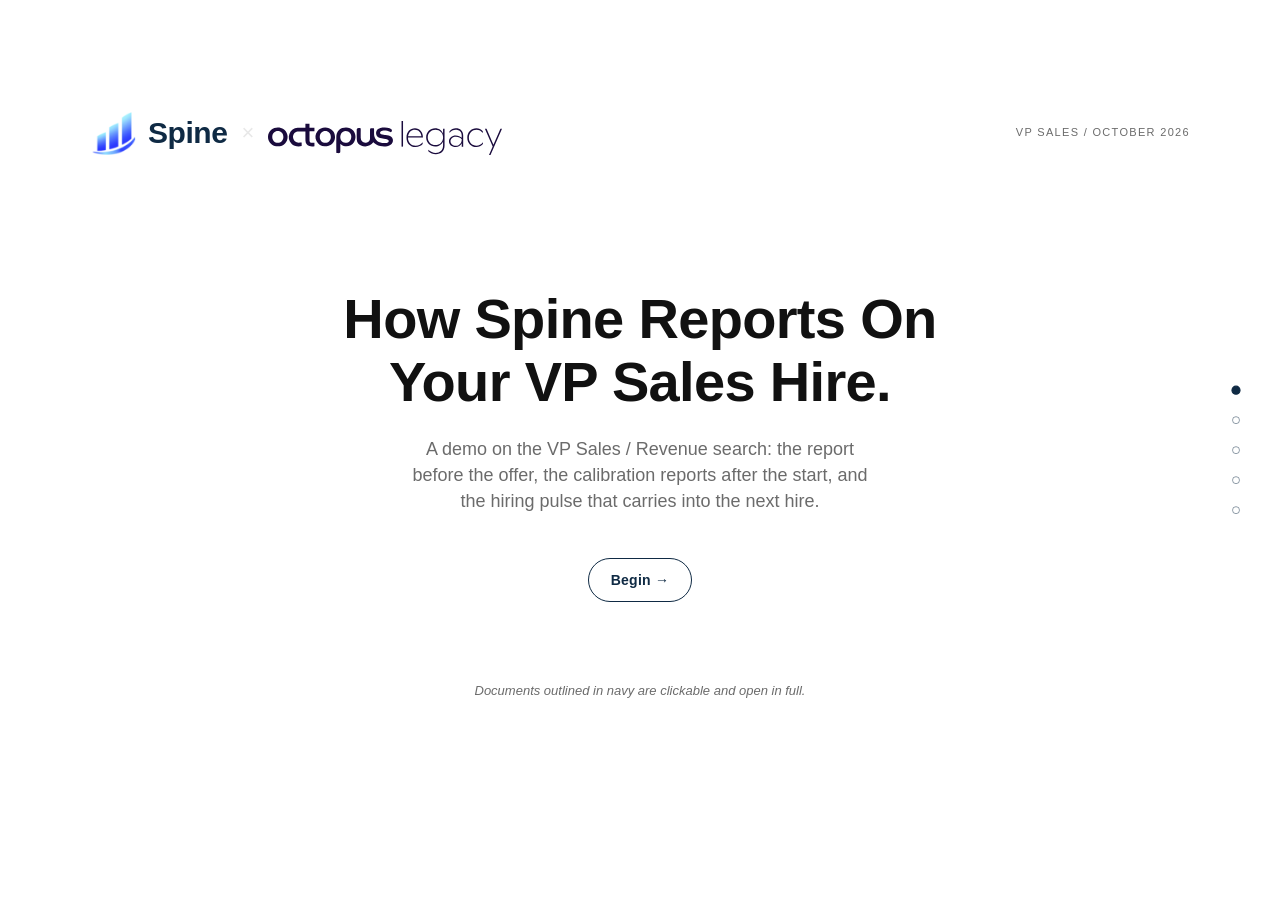
==== commit 3dcdff24: "Ease mobile scrolling on the last slide and note that outlined documents open Co-Authored-By: Claude" ====
--- a/index.html
+++ b/index.html
@@ -1212,6 +1212,11 @@
     section.snap#sec-2 .thumbs-row{ display:flex; justify-content:center; gap:40px; margin-top:44px; }
     section.snap#sec-2 .thumbs-row .thumb{ width:240px; flex:0 0 240px; }
   }
+  a.thumb{ border-color:var(--navy); }
+  @media (max-width:700px){
+    .scroll-host{ scroll-snap-type:y proximity; }
+    section.snap:last-of-type{ scroll-snap-align:none; }
+  }
 </style>
 </head>
 <body>
@@ -1270,6 +1275,7 @@
         <h1>How Spine Reports On<br>Your VP Sales Hire.</h1>
         <p class="sub">A demo on the VP Sales / Revenue search: the report before the offer, the calibration reports after the start, and the hiring pulse that carries into the next hire.</p>
         <a class="pill" href="#sec-1">Begin →</a>
+        <p class="footnote">Documents outlined in navy are clickable and open in full.</p>
       </div>
     </div>
   </section>
